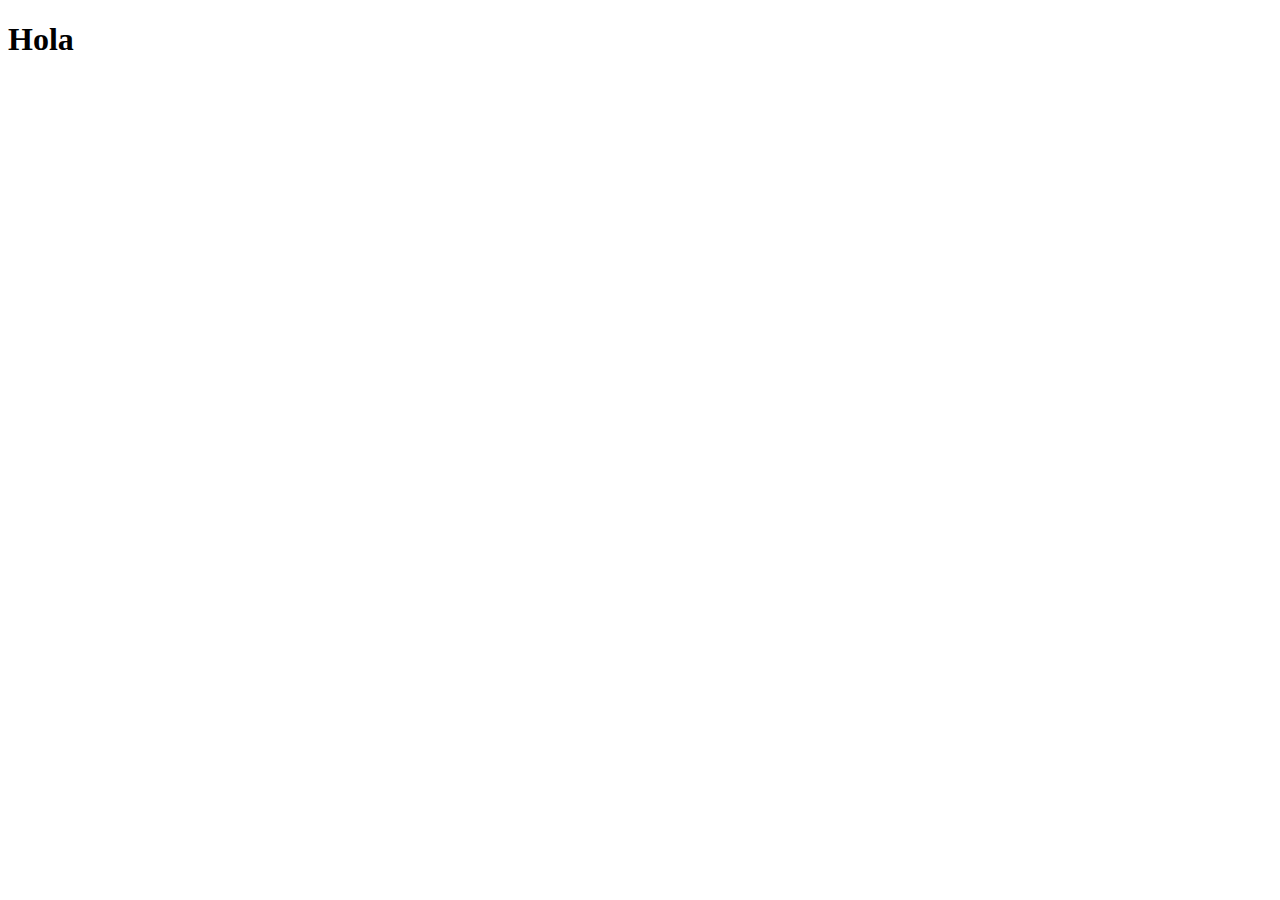
==== index.html @ bdfb7fcc "first commit" ====
<!DOCTYPE html>
<html lang="en">
  <head>
    <meta charset="UTF-8" />
    <meta http-equiv="X-UA-Compatible" content="IE=edge" />
    <meta name="viewport" content="width=device-width, initial-scale=1.0" />
    <title>Ahoracado</title>
  </head>
  <body>
    <h1>Hola</h1>
  </body>
</html>
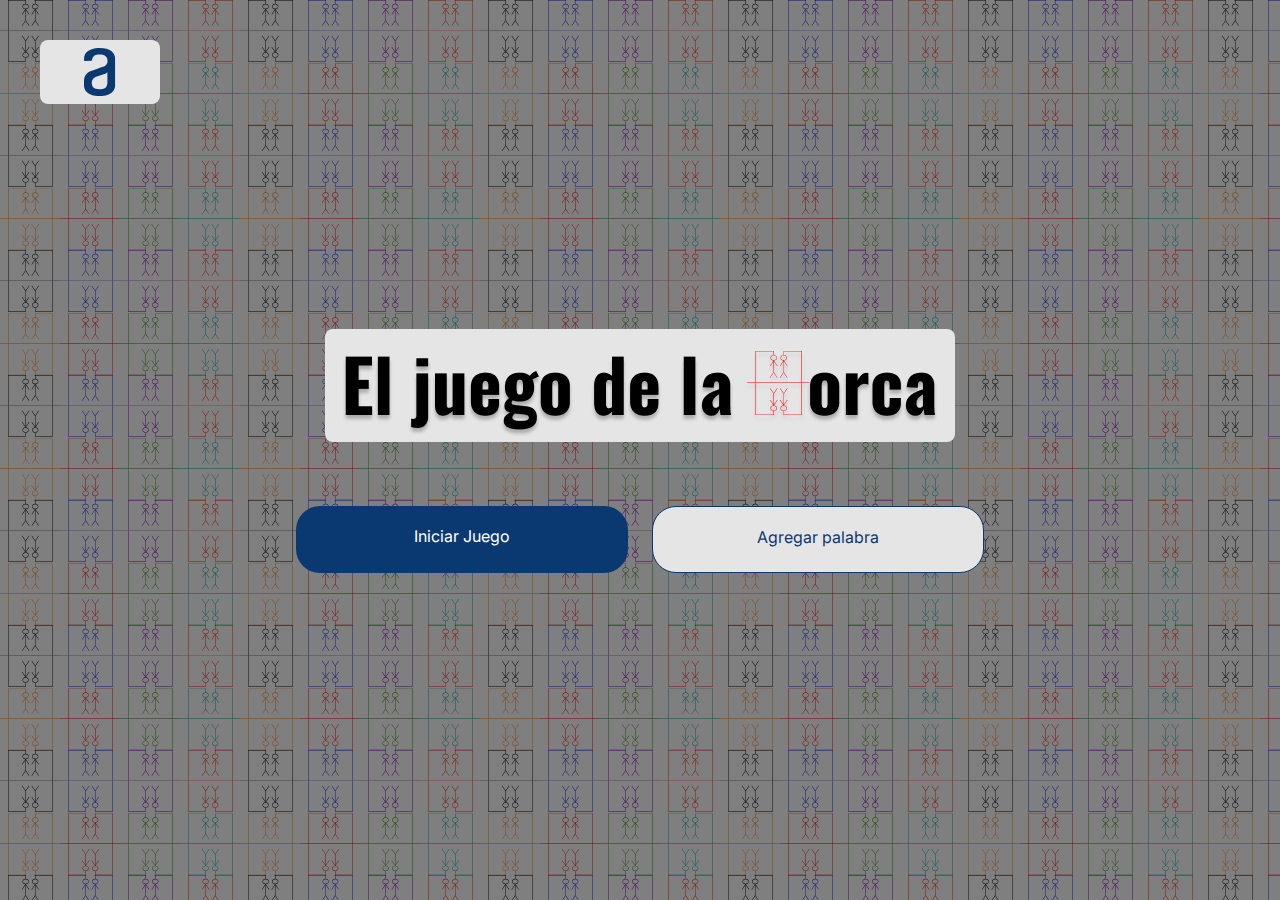
==== commit a238e72d: "structure and styles Landing Page" ====
--- a/index.html
+++ b/index.html
@@ -4,9 +4,43 @@
     <meta charset="UTF-8" />
     <meta http-equiv="X-UA-Compatible" content="IE=edge" />
     <meta name="viewport" content="width=device-width, initial-scale=1.0" />
+    <!-- Fonts -->
+    <!-- <link rel="preconnect" href="https://fonts.googleapis.com" />
+    <link rel="preconnect" href="https://fonts.gstatic.com" crossorigin />
+    <link
+      href="https://fonts.googleapis.com/css2?family=Inter:wght@400;700&display=swap"
+      rel="stylesheet"
+    /> -->
+    <link rel="preconnect" href="https://fonts.googleapis.com" />
+    <link rel="preconnect" href="https://fonts.gstatic.com" crossorigin />
+    <link
+      href="https://fonts.googleapis.com/css2?family=Inter:wght@400;700&family=Oswald:wght@700&display=swap"
+      rel="stylesheet"
+    />
+    <!-- styles -->
+    <link rel="stylesheet" href="./css/globalStyles.css" />
+
+    <link rel="stylesheet" href="./css/index.css" />
     <title>Ahoracado</title>
   </head>
   <body>
-    <h1>Hola</h1>
+    <main class="main-container">
+      <div class="logo-container">
+        <img src="./images/Logo.svg" alt="Alura logo" />
+      </div>
+      <div class="tittle-container showUp-Animation">
+        <img src="./images/Titulo.png" alt="titulo" />
+      </div>
+      <div class="button-container">
+        <a href="#" class="btn-inicio">Iniciar Juego</a>
+        <a
+          href="#"
+          class="btn-agregar-palabra"
+          data-info="agrega una palabra para tu oponente"
+        >
+          Agregar palabra
+        </a>
+      </div>
+    </main>
   </body>
 </html>
--- a/css/globalStyles.css
+++ b/css/globalStyles.css
@@ -0,0 +1,105 @@
+:root {
+    /* font-size */
+    --normal: clamp(1.00rem, calc(0.80rem + 0.98vw), 1.50rem);
+    --small: calc(var(--normal)*.75)
+    --big: clamp(1.25rem, calc(1.15rem + 0.49vw), 1.50rem);
+    --title: calc(var(--big)*1.5);
+
+    /* colors */
+    --dark-blue-300: #0A3871;
+
+}
+
+html * {
+    box-sizing: border-box;
+    font-family: 'Inter', sans-serif;
+}
+
+*, *:before, *:after {
+    box-sizing: inherit;
+}
+
+body {
+    margin: 0;
+    
+}
+
+button:hover {
+    cursor: pointer;
+    opacity: 0.8;
+}
+
+
+/* Tooltips */
+
+
+[data-info]:hover:after {
+    opacity: 1;
+    transition: all 0.1s ease 0.5s;
+    display: flex;
+}
+[data-info]:after {
+    content: attr(data-info);
+    background-color: #333;
+    color: #fff;
+    font-size: 14px;
+    font-family: "Inter", Haettenschweiler, 'Arial Narrow Bold', sans-serif;
+    position: absolute;
+    padding: 3px 20px;
+    bottom: -2.5em;
+    left: 50%;
+    transform: translate(-50%);
+    white-space: nowrap;
+    border: 1px solid #111111;
+    z-index: 99999;
+    display: none;
+    border-radius: 6px;
+}
+
+[data-info] {
+    position: relative;
+}
+
+
+/* Animations */
+
+@keyframes showUpAnimation {
+    0% {
+        opacity: 0;
+    }
+12.5%{
+    opacity: .25;
+}
+
+25%{
+    opacity: .5;
+}
+
+37.5%{
+    opacity: .75;
+}
+
+50% {
+    opacity: 1;
+}
+
+62.5%{
+    opacity: .75;
+}
+
+75%{
+    opacity: .5;
+}
+
+87.5%{
+    opacity: .25;
+}
+
+    100% {
+        opacity: 0;
+    }
+}
+
+.showUp-Animation{
+    animation: showUpAnimation 4s  ease-in-out infinite;
+}
--- a/css/index.css
+++ b/css/index.css
@@ -0,0 +1,97 @@
+.main-container {
+    width: 100%;
+    height: 100vh;
+    /* background-image:url(../images/background.svg); */
+    background-image: linear-gradient(rgba(0, 0, 0, 0.5), rgba(0, 0, 0, 0.5)), url(../images/background.svg);
+    display: flex;
+    flex-direction: column;
+}
+
+.logo-container{
+    display: flex;
+    justify-content: center;
+    margin-left: 40px;
+    margin-top: 40px;
+    border-radius: 8px;
+    /* z-index: 10; */
+    /* flex-direction: column; */
+    /* align-items: flex-start; */
+    padding:0.5rem 0px;
+    /* gap: 40px; */
+
+    background-color: #E5E5E5;
+
+    /* position: absolute; */
+    /* width: 120px;
+    max-width: 30%; */
+    width: clamp(75px,120px,25%);
+    /* height: 64px; */
+    height: fit-content;
+    /* left: 40px; */
+    /* top: 40px; */
+}
+
+.logo-container img {
+    max-width: 27%;
+
+}
+
+
+.tittle-container {
+    background-color: #E5E5E5;
+    border-radius: 8px;
+    width: fit-content;
+    padding: 0 1rem;
+    max-width: 80vw;
+    align-self: center;
+    margin-top: 25vh;
+}
+
+.tittle-container img {
+    width: 100%;
+
+}
+
+.button-container {
+    display: flex;
+    flex-wrap: wrap;
+    gap: 24px;
+    width: 688px;
+    max-width: 80%;
+    height: 67px;
+    justify-content: center;
+    align-self: center;
+    margin-top: 4rem;
+}
+
+.btn-inicio {
+    width: 332px;
+    max-width: 100%;
+    height: 100%;
+    background: var(--dark-blue-300);
+    font-size: var(--small);
+    text-decoration: none;
+    text-align: center;
+    padding-top: 20px;
+    color: #fff;
+    border: 0;
+    border-radius: 24px;
+}
+
+.btn-agregar-palabra {
+    width: 332px;
+    max-width: 100%;
+    height: 100%;
+    background: #E5E5E5;
+    font-size: var(--small);
+    text-decoration: none;
+    text-align: center;
+    padding-top: 20px;
+    color: var(--dark-blue-300);
+    border: 1px solid var(--dark-blue-300);
+    border-radius: 24px;
+}
+
+
+
+
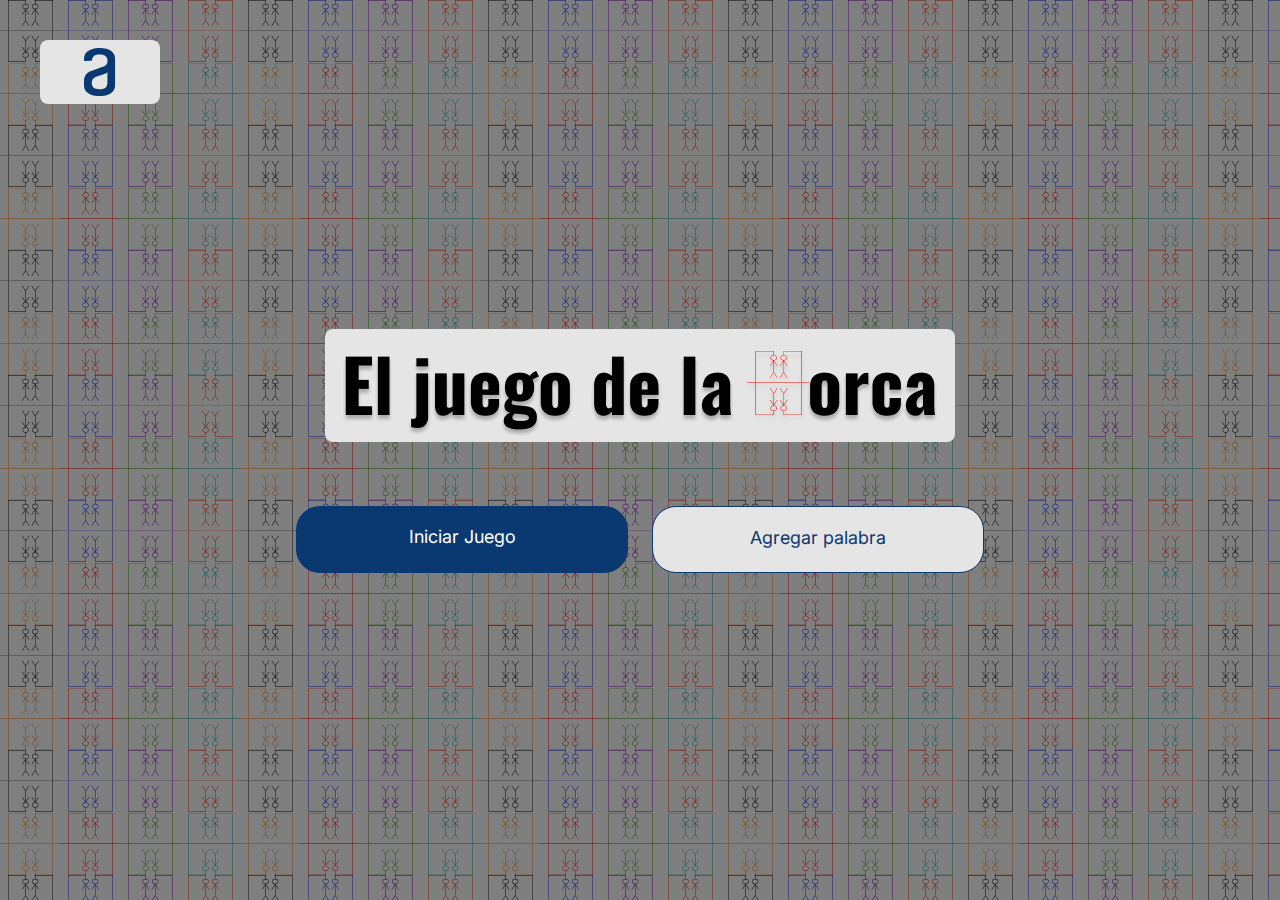
==== commit 9d417a07: "WIP partial commit" ====
--- a/index.html
+++ b/index.html
@@ -1,16 +1,11 @@
 <!DOCTYPE html>
-<html lang="en">
+<html lang="es">
   <head>
     <meta charset="UTF-8" />
     <meta http-equiv="X-UA-Compatible" content="IE=edge" />
     <meta name="viewport" content="width=device-width, initial-scale=1.0" />
     <!-- Fonts -->
-    <!-- <link rel="preconnect" href="https://fonts.googleapis.com" />
-    <link rel="preconnect" href="https://fonts.gstatic.com" crossorigin />
-    <link
-      href="https://fonts.googleapis.com/css2?family=Inter:wght@400;700&display=swap"
-      rel="stylesheet"
-    /> -->
+
     <link rel="preconnect" href="https://fonts.googleapis.com" />
     <link rel="preconnect" href="https://fonts.gstatic.com" crossorigin />
     <link
@@ -32,9 +27,9 @@
         <img src="./images/Titulo.png" alt="titulo" />
       </div>
       <div class="button-container">
-        <a href="#" class="btn-inicio">Iniciar Juego</a>
+        <a href="./playing.html" class="btn-inicio">Iniciar Juego</a>
         <a
-          href="#"
+          href="./addWord.html"
           class="btn-agregar-palabra"
           data-info="agrega una palabra para tu oponente"
         >
--- a/css/globalStyles.css
+++ b/css/globalStyles.css
@@ -1,12 +1,14 @@
 :root {
     /* font-size */
     --normal: clamp(1.00rem, calc(0.80rem + 0.98vw), 1.50rem);
-    --small: calc(var(--normal)*.75)
+    --small:clamp(14px, calc((0.80rem + 0.98vw)*.75), 1.125rem);
+    --Xsmall:clamp(12px, calc((0.80rem + 0.98vw)*.6), 14px);
     --big: clamp(1.25rem, calc(1.15rem + 0.49vw), 1.50rem);
-    --title: calc(var(--big)*1.5);
+    --title: calc(var(--big)*1.25);
 
     /* colors */
     --dark-blue-300: #0A3871;
+    --light-blue-100: #F3F5FC;
 
 }
 
@@ -32,7 +34,6 @@
 
 /* Tooltips */
 
-
 [data-info]:hover:after {
     opacity: 1;
     transition: all 0.1s ease 0.5s;
@@ -42,7 +43,7 @@
     content: attr(data-info);
     background-color: #333;
     color: #fff;
-    font-size: 14px;
+    font-size: var(--Xsmall);
     font-family: "Inter", Haettenschweiler, 'Arial Narrow Bold', sans-serif;
     position: absolute;
     padding: 3px 20px;
@@ -101,5 +102,5 @@
 }
 
 .showUp-Animation{
-    animation: showUpAnimation 4s  ease-in-out infinite;
+    animation: showUpAnimation 4s  ease infinite;
 }
--- a/css/index.css
+++ b/css/index.css
@@ -1,7 +1,6 @@
 .main-container {
     width: 100%;
     height: 100vh;
-    /* background-image:url(../images/background.svg); */
     background-image: linear-gradient(rgba(0, 0, 0, 0.5), rgba(0, 0, 0, 0.5)), url(../images/background.svg);
     display: flex;
     flex-direction: column;
@@ -13,27 +12,14 @@
     margin-left: 40px;
     margin-top: 40px;
     border-radius: 8px;
-    /* z-index: 10; */
-    /* flex-direction: column; */
-    /* align-items: flex-start; */
     padding:0.5rem 0px;
-    /* gap: 40px; */
-
     background-color: #E5E5E5;
-
-    /* position: absolute; */
-    /* width: 120px;
-    max-width: 30%; */
     width: clamp(75px,120px,25%);
-    /* height: 64px; */
     height: fit-content;
-    /* left: 40px; */
-    /* top: 40px; */
 }
 
 .logo-container img {
     max-width: 27%;
-
 }
 
 
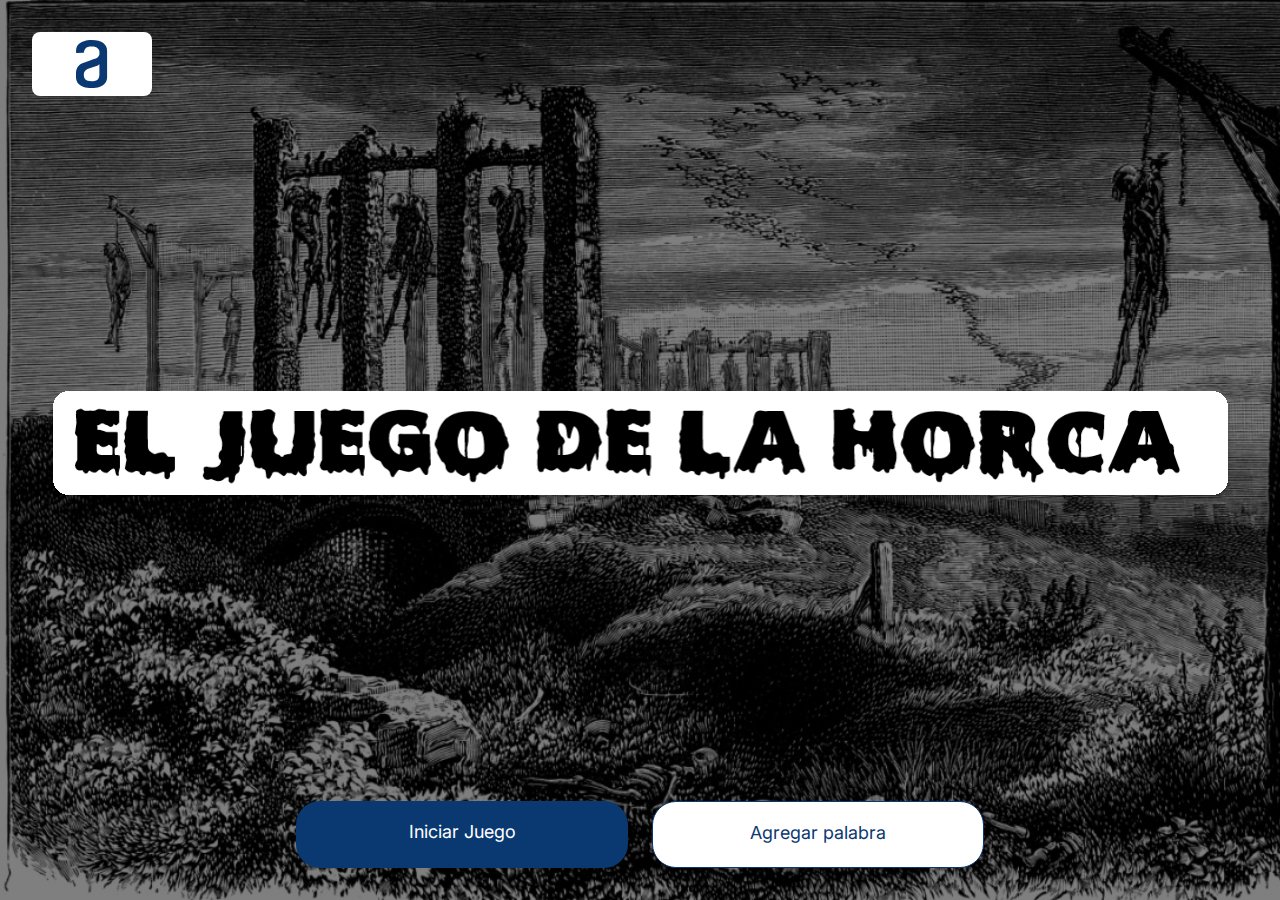
==== commit d276d04f: "change the main page style" ====
--- a/index.html
+++ b/index.html
@@ -23,8 +23,8 @@
       <div class="logo-container">
         <img src="./images/Logo.svg" alt="Alura logo" />
       </div>
-      <div class="tittle-container showUp-Animation">
-        <img src="./images/Titulo.png" alt="titulo" />
+      <div class="tittle-container showUp-Animation-once">
+        <img src="./images/titulo1.svg" alt="titulo" />
       </div>
       <div class="button-container">
         <a href="./playing.html" class="btn-inicio">Iniciar Juego</a>
--- a/css/globalStyles.css
+++ b/css/globalStyles.css
@@ -64,7 +64,7 @@
 
 /* Animations */
 
-@keyframes showUpAnimation {
+@keyframes showUpAnimationInifinite {
     0% {
         opacity: 0;
     }
@@ -101,6 +101,33 @@
     }
 }
 
-.showUp-Animation{
-    animation: showUpAnimation 4s  ease infinite;
+.showUp-Animation-inifinite{
+    animation: showUpAnimationInifinite 4s  ease infinite;
 }
+
+
+@keyframes showUpAnimationOnce {
+    0% {
+        opacity: 0;
+    }
+    25%{
+        opacity: .25;
+    }
+
+    50%{
+        opacity: .5;
+    }
+
+    75%{
+        opacity: .75;
+    }
+
+    100% {
+        opacity: 1;
+    }
+
+}
+
+.showUp-Animation-once{
+    animation: showUpAnimationOnce 4s  ease 1;
+}--- a/css/index.css
+++ b/css/index.css
@@ -1,36 +1,36 @@
 .main-container {
     width: 100%;
-    height: 100vh;
-    background-image: linear-gradient(rgba(0, 0, 0, 0.5), rgba(0, 0, 0, 0.5)), url(../images/background.svg);
+    min-height: 100vh;
+    background-image: linear-gradient(rgba(0, 0, 0, 0.5), rgba(0, 0, 0, 0.5)), url(../images/mainBackground-mobile.jpeg);
+    background-size: cover;
+
     display: flex;
     flex-direction: column;
+    justify-content: space-between;
+    padding: 2rem;
 }
 
 .logo-container{
     display: flex;
     justify-content: center;
-    margin-left: 40px;
-    margin-top: 40px;
     border-radius: 8px;
     padding:0.5rem 0px;
-    background-color: #E5E5E5;
+    background-color: #ffffff;
     width: clamp(75px,120px,25%);
     height: fit-content;
 }
 
 .logo-container img {
     max-width: 27%;
+    color: #fff;
 }
 
 
 .tittle-container {
-    background-color: #E5E5E5;
-    border-radius: 8px;
     width: fit-content;
     padding: 0 1rem;
-    max-width: 80vw;
+    max-width: 95vw;
     align-self: center;
-    margin-top: 25vh;
 }
 
 .tittle-container img {
@@ -40,20 +40,18 @@
 
 .button-container {
     display: flex;
-    flex-wrap: wrap;
     gap: 24px;
     width: 688px;
     max-width: 80%;
     height: 67px;
     justify-content: center;
     align-self: center;
-    margin-top: 4rem;
 }
 
 .btn-inicio {
     width: 332px;
     max-width: 100%;
-    height: 100%;
+    height: 67px;
     background: var(--dark-blue-300);
     font-size: var(--small);
     text-decoration: none;
@@ -67,8 +65,8 @@
 .btn-agregar-palabra {
     width: 332px;
     max-width: 100%;
-    height: 100%;
-    background: #E5E5E5;
+    height: 67px;
+    background: #ffffff;
     font-size: var(--small);
     text-decoration: none;
     text-align: center;
@@ -80,4 +78,17 @@
 
 
 
+@media (max-width: 768px){
+    .main-container{
+        padding: 1rem;
+        gap: .5rem;
+    }
 
+    .button-container{
+        height: 142px;
+        gap: .5rem;
+        flex-direction: column;
+        align-items: center;
+        justify-content: space-between;
+    }
+}